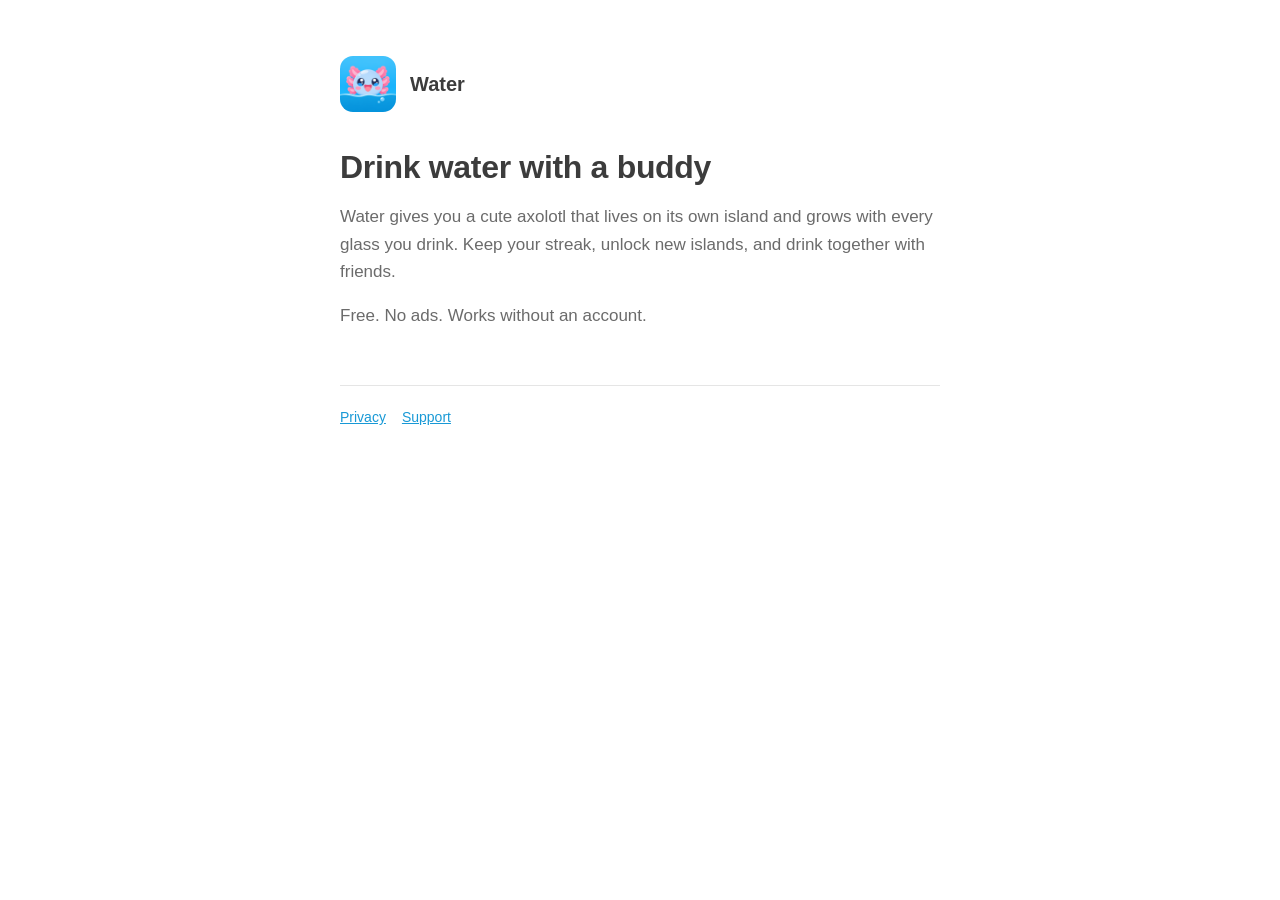
==== index.html @ 070d773e "Water site: landing, privacy policy, support" ====
<!doctype html>
<html lang="en">
<head>
<meta charset="utf-8">
<meta name="viewport" content="width=device-width, initial-scale=1">
<title>Water: drink water with your axolotl buddy</title>
<meta name="description" content="A cute axolotl buddy that grows with every glass of water. Free, no ads.">
<link rel="stylesheet" href="style.css">
<link rel="icon" href="icon.png">
</head>
<body>
<main>
<header><img src="icon.png" alt=""><a href="./">Water</a></header>
<h1>Drink water with a buddy</h1>
<p>Water gives you a cute axolotl that lives on its own island and grows with every glass you drink. Keep your streak, unlock new islands, and drink together with friends.</p>
<p>Free. No ads. Works without an account.</p>
<footer><a href="privacy/">Privacy</a><a href="support/">Support</a></footer>
</main>
</body>
</html>
---- style.css ----
:root { --bg: #ffffff; --ink: #3c3c3c; --soft: #6b6b6b; --line: #e5e5e5; --link: #1899d6; --accent: #1cb0f6; }
* { box-sizing: border-box; }
body { margin: 0; background: var(--bg); color: var(--ink); font: 17px/1.6 -apple-system, BlinkMacSystemFont, "SF Pro Text", "Segoe UI", Roboto, sans-serif; -webkit-font-smoothing: antialiased; }
main { max-width: 640px; margin: 0 auto; padding: 56px 20px 96px; }
header { display: flex; align-items: center; gap: 14px; margin-bottom: 36px; }
header img { width: 56px; height: 56px; border-radius: 13px; }
header a { color: var(--ink); text-decoration: none; font-weight: 700; font-size: 20px; }
h1 { font-size: 32px; line-height: 1.2; letter-spacing: -.01em; margin: 0 0 8px; }
h2 { font-size: 19px; margin: 34px 0 6px; }
p, li { color: var(--soft); }
ul { padding-left: 20px; }
a { color: var(--link); }
.meta { font-size: 14px; }
.cta { display: inline-block; margin-top: 12px; padding: 12px 20px; border-radius: 14px; background: var(--accent); color: #fff; font-weight: 700; text-decoration: none; box-shadow: 0 4px 0 #1899d6; }
footer { margin-top: 56px; padding-top: 20px; border-top: 1px solid var(--line); font-size: 14px; color: var(--soft); }
footer a { margin-right: 16px; }
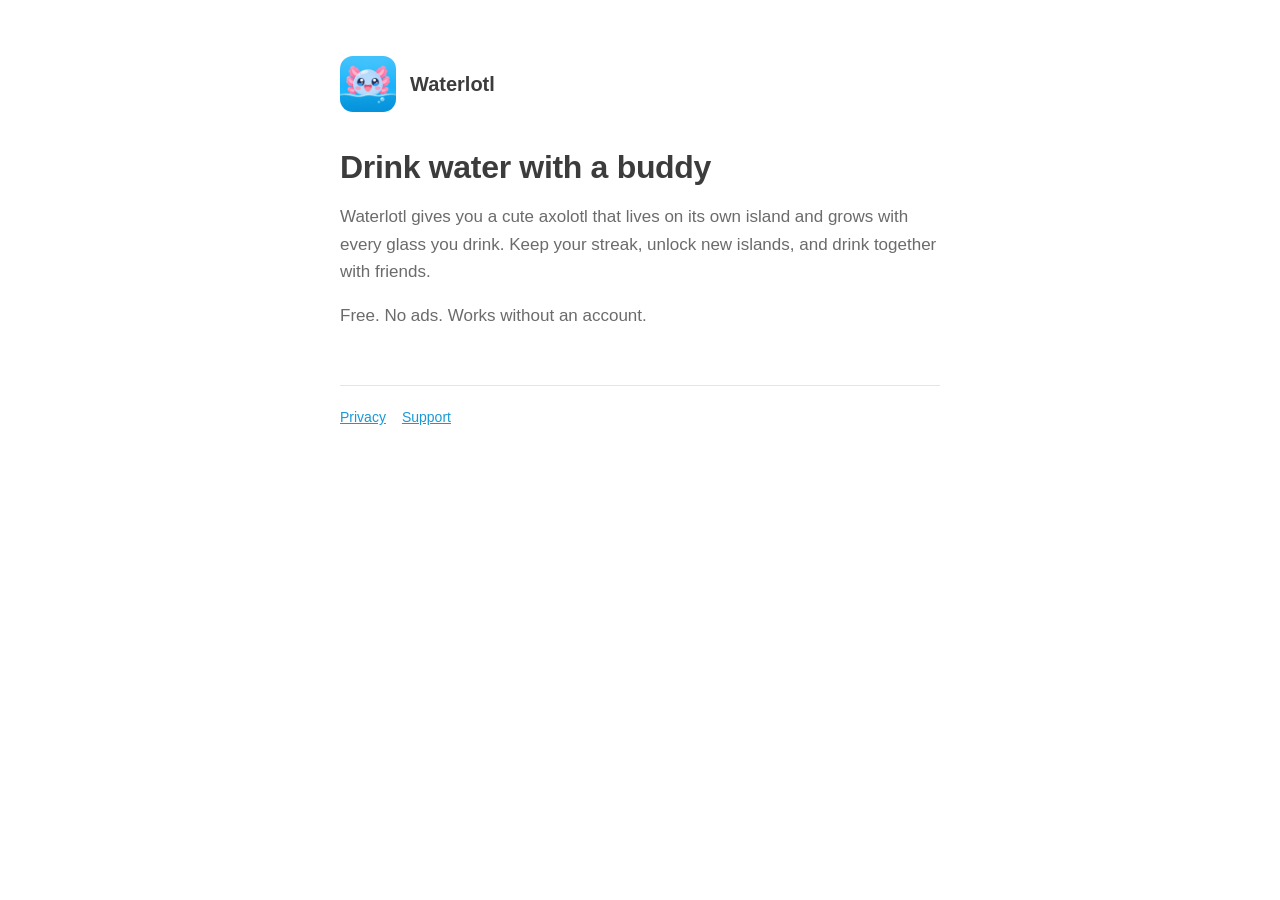
==== commit 3cb71ebc: "Rename the app to Waterlotl" ====
--- a/index.html
+++ b/index.html
@@ -3,16 +3,16 @@
 <head>
 <meta charset="utf-8">
 <meta name="viewport" content="width=device-width, initial-scale=1">
-<title>Water: drink water with your axolotl buddy</title>
+<title>Waterlotl: drink water with your axolotl buddy</title>
 <meta name="description" content="A cute axolotl buddy that grows with every glass of water. Free, no ads.">
 <link rel="stylesheet" href="style.css">
 <link rel="icon" href="icon.png">
 </head>
 <body>
 <main>
-<header><img src="icon.png" alt=""><a href="./">Water</a></header>
+<header><img src="icon.png" alt=""><a href="./">Waterlotl</a></header>
 <h1>Drink water with a buddy</h1>
-<p>Water gives you a cute axolotl that lives on its own island and grows with every glass you drink. Keep your streak, unlock new islands, and drink together with friends.</p>
+<p>Waterlotl gives you a cute axolotl that lives on its own island and grows with every glass you drink. Keep your streak, unlock new islands, and drink together with friends.</p>
 <p>Free. No ads. Works without an account.</p>
 <footer><a href="privacy/">Privacy</a><a href="support/">Support</a></footer>
 </main>
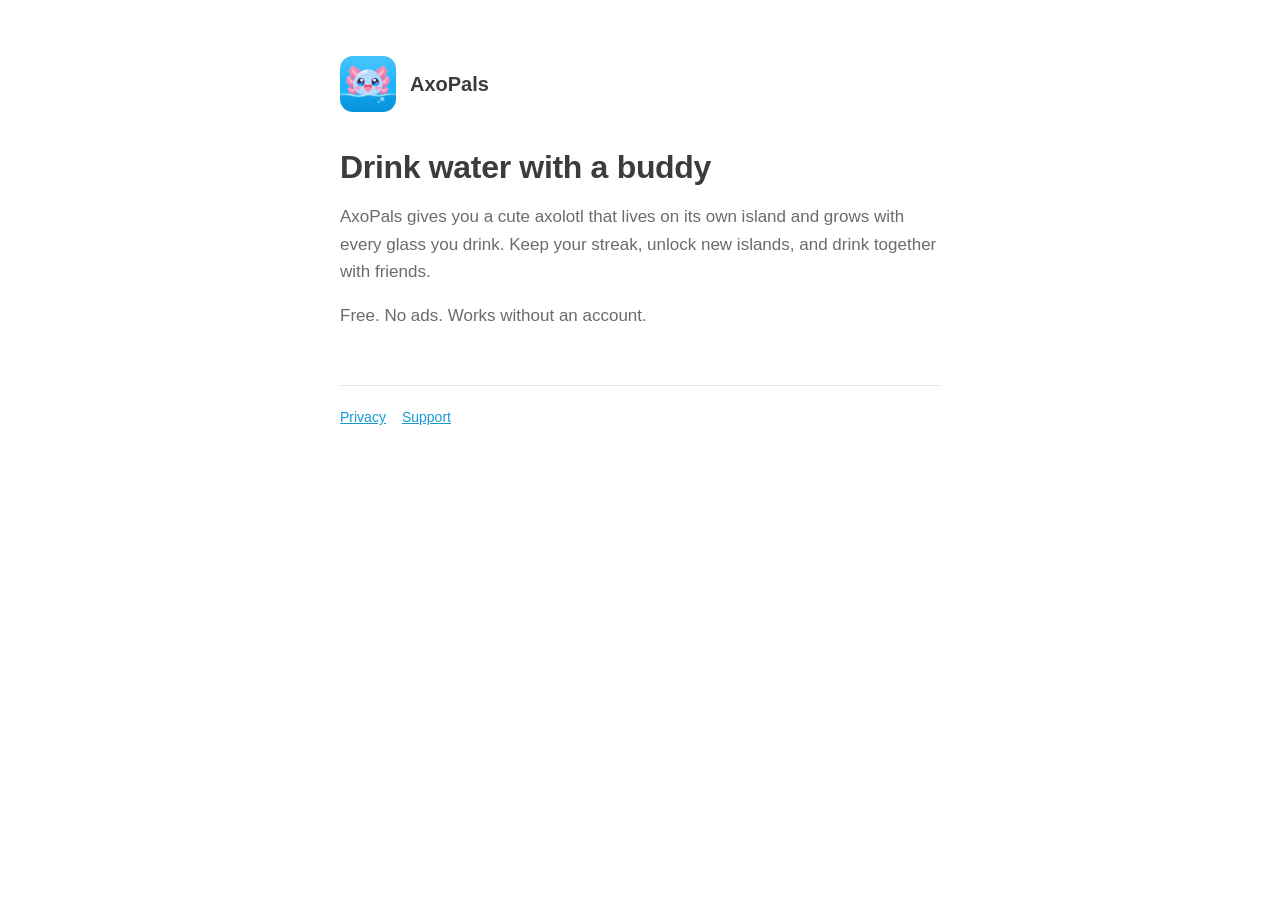
==== commit 74cf269d: "Copy site/ from the app repo: AxoPals name, Nov 16 privacy policy (guest backup, Delete my data)" ====
--- a/index.html
+++ b/index.html
@@ -3,16 +3,16 @@
 <head>
 <meta charset="utf-8">
 <meta name="viewport" content="width=device-width, initial-scale=1">
-<title>Waterlotl: drink water with your axolotl buddy</title>
+<title>AxoPals: drink water with your axolotl buddy</title>
 <meta name="description" content="A cute axolotl buddy that grows with every glass of water. Free, no ads.">
 <link rel="stylesheet" href="style.css">
 <link rel="icon" href="icon.png">
 </head>
 <body>
 <main>
-<header><img src="icon.png" alt=""><a href="./">Waterlotl</a></header>
+<header><img src="icon.png" alt=""><a href="./">AxoPals</a></header>
 <h1>Drink water with a buddy</h1>
-<p>Waterlotl gives you a cute axolotl that lives on its own island and grows with every glass you drink. Keep your streak, unlock new islands, and drink together with friends.</p>
+<p>AxoPals gives you a cute axolotl that lives on its own island and grows with every glass you drink. Keep your streak, unlock new islands, and drink together with friends.</p>
 <p>Free. No ads. Works without an account.</p>
 <footer><a href="privacy/">Privacy</a><a href="support/">Support</a></footer>
 </main>
